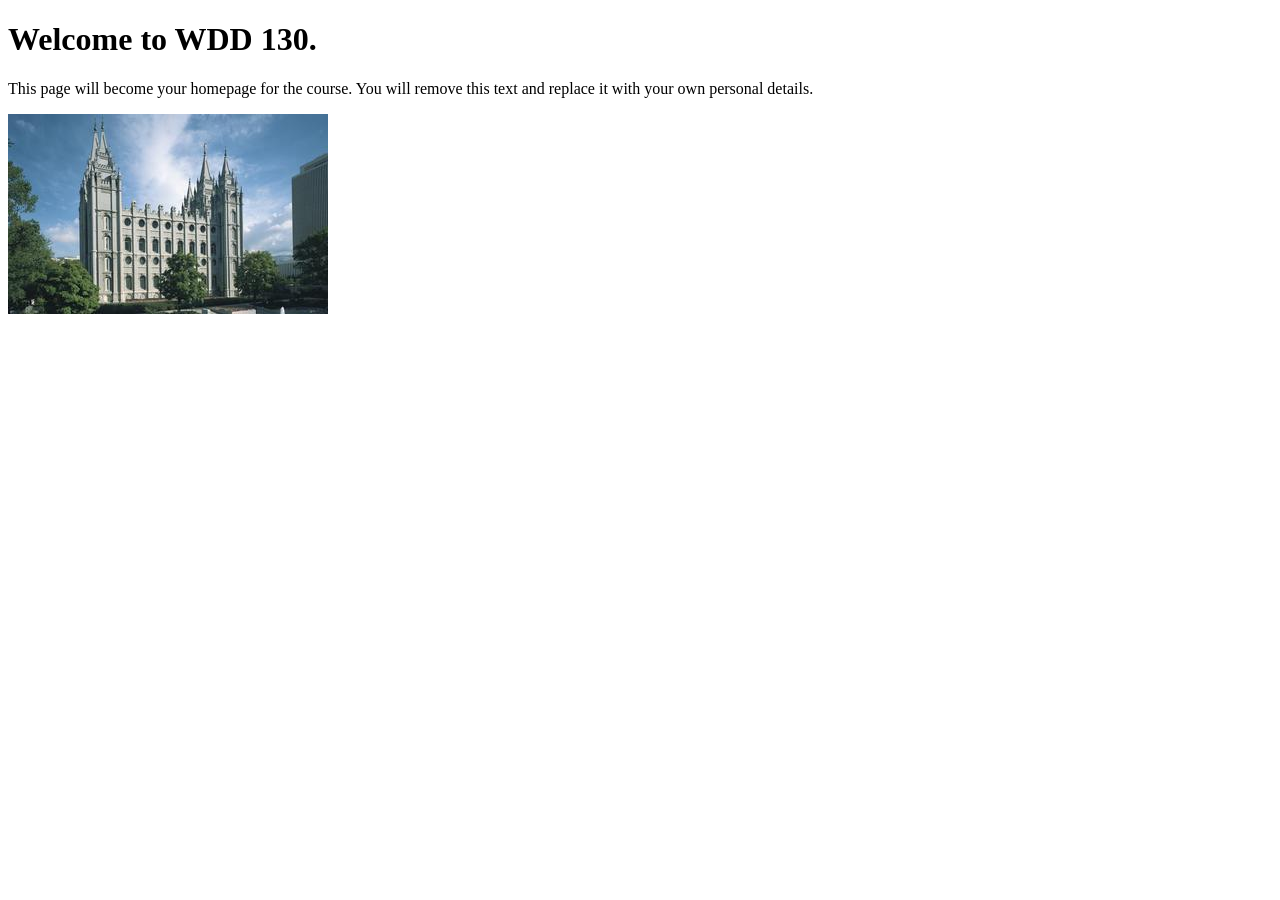
==== index.html @ c33b932f "Initial commit" ====
<!DOCTYPE html>
<html lang="en">
<head>
    <meta charset="UTF-8">
    <meta name="viewport" content="width=device-width, initial-scale=1.0">
    <title>WDD 130 | Personal Homepage</title>
</head>
<body>
    <h1>Welcome to WDD 130.</h1>
    <p>This page will become your homepage for the course. You will remove this text and replace it with your own personal details.</p>

    <img src="images/salt-lake-temple.jpg" alt="The Salt Lake Temple.">
</body>
</html>
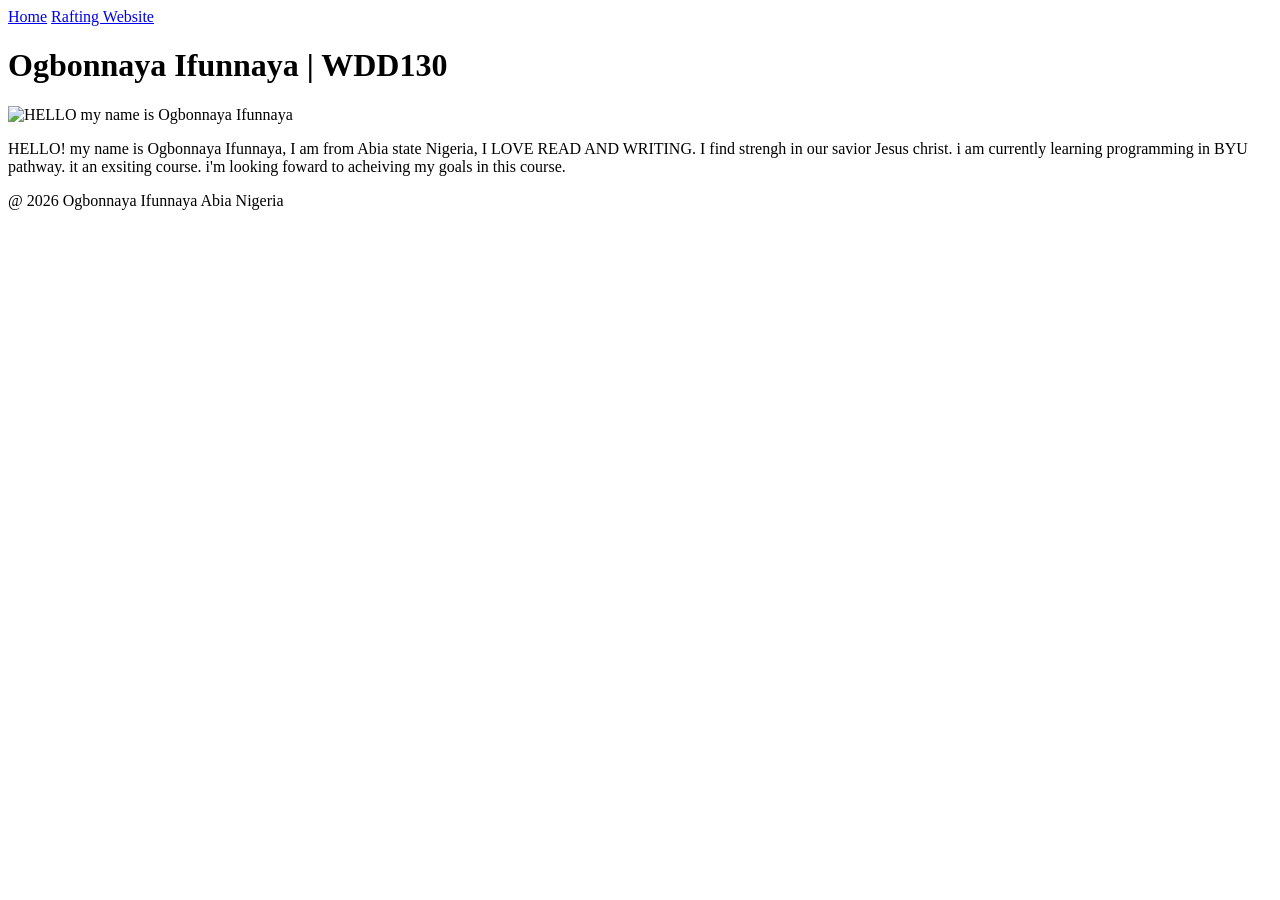
==== commit 99361456: "Update index.html" ====
--- a/index.html
+++ b/index.html
@@ -1,14 +1,30 @@
 <!DOCTYPE html>
 <html lang="en">
+
 <head>
     <meta charset="UTF-8">
     <meta name="viewport" content="width=device-width, initial-scale=1.0">
-    <title>WDD 130 | Personal Homepage</title>
+    <title>Ogbonnaya Ifunnaya| WDD 130</title>
 </head>
+
 <body>
-    <h1>Welcome to WDD 130.</h1>
-    <p>This page will become your homepage for the course. You will remove this text and replace it with your own personal details.</p>
+    <header>
+        <nav>
+            <a href="#">Home</a>
+            <a href="wwr/">Rafting Website</a>
+        </nav>
+    </header>
+    <main>
+        <h1> Ogbonnaya Ifunnaya | WDD130</h1>
+        <img scr="images/prof11r.jpg" alt=" HELLO my name is Ogbonnaya Ifunnaya" width="200">
+        <p> HELLO! my name is Ogbonnaya Ifunnaya, I am from Abia state Nigeria, I LOVE READ AND
+            WRITING. I find strengh in our savior Jesus christ. i am currently learning programming
+            in BYU pathway. it an exsiting course. i'm looking foward to acheiving my goals in this
+            course. </p>
+    </main>
+    <footer>
+        <p>@ 2026 Ogbonnaya Ifunnaya Abia Nigeria</p>
+    </footer>
+</body>
 
-    <img src="images/salt-lake-temple.jpg" alt="The Salt Lake Temple.">
-</body>
 </html>
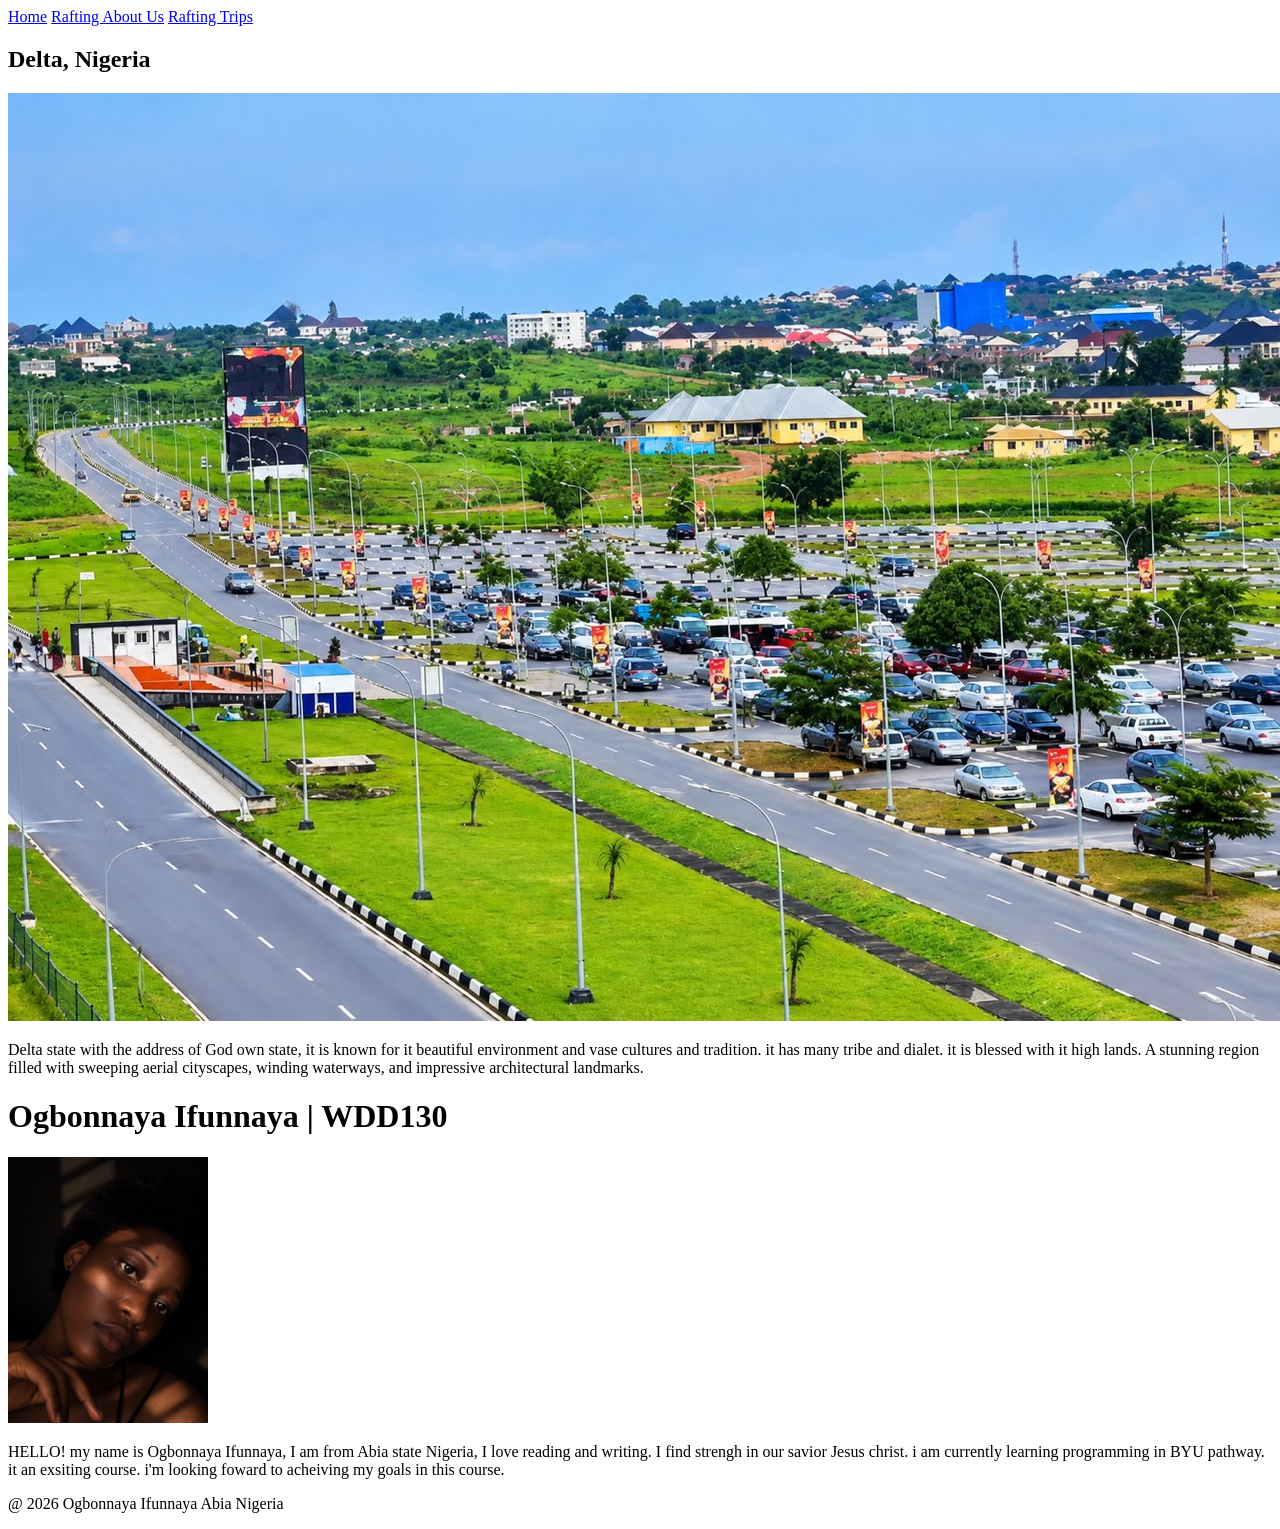
==== commit 037d1168: "add wwr folder" ====
--- a/index.html
+++ b/index.html
@@ -4,23 +4,38 @@
 <head>
     <meta charset="UTF-8">
     <meta name="viewport" content="width=device-width, initial-scale=1.0">
+    <meta name="describtion"
+      content="This is Ogbonnaya Ifunnaya's wdd130 home page for learning web development, HTML and CSS. the page is for the sole aim for learning and development of web ">
+    <meta name="author" content="Ogbonnaya Ifunnaya">
     <title>Ogbonnaya Ifunnaya| WDD 130</title>
+    <link rel="stylesheet" href="styles/rafting.css">
 </head>
 
 <body>
     <header>
         <nav>
-            <a href="#">Home</a>
-            <a href="wwr/">Rafting Website</a>
+            <a href="index.html">Home</a>
+            <a href="wwr/about.html">Rafting About Us</a>
+            <a href="wwr/trips.html">Rafting Trips</a>
+
         </nav>
     </header>
-    <main>
-        <h1> Ogbonnaya Ifunnaya | WDD130</h1>
-        <img scr="images/prof11r.jpg" alt=" HELLO my name is Ogbonnaya Ifunnaya" width="200">
-        <p> HELLO! my name is Ogbonnaya Ifunnaya, I am from Abia state Nigeria, I LOVE READ AND
-            WRITING. I find strengh in our savior Jesus christ. i am currently learning programming
-            in BYU pathway. it an exsiting course. i'm looking foward to acheiving my goals in this
-            course. </p>
+    </main>
+    <aside>
+        <h2>Delta, Nigeria</h2>
+        <img src="images/Delta.jpg" alt="a beautiful view of Delta state">
+        <p>Delta state with the address of God own state, it is known for it beautiful environment
+            and vase cultures and tradition. it has many tribe and dialet. it is blessed with it
+            high lands. A stunning region filled with sweeping aerial cityscapes, winding waterways,
+            and impressive architectural landmarks.</p>
+    </aside>
+    <h1> Ogbonnaya Ifunnaya | WDD130</h1>
+    <img src="images/prof11r.jpg" alt=" HELLO my name is Ogbonnaya Ifunnaya" width="200">
+    <p> HELLO! my name is Ogbonnaya Ifunnaya, I am from Abia state Nigeria, I love reading and
+        writing.
+        I find strengh in our savior Jesus christ. i am currently learning programming
+        in BYU pathway. it an exsiting course. i'm looking foward to acheiving my goals in this
+        course. </p>
     </main>
     <footer>
         <p>@ 2026 Ogbonnaya Ifunnaya Abia Nigeria</p>
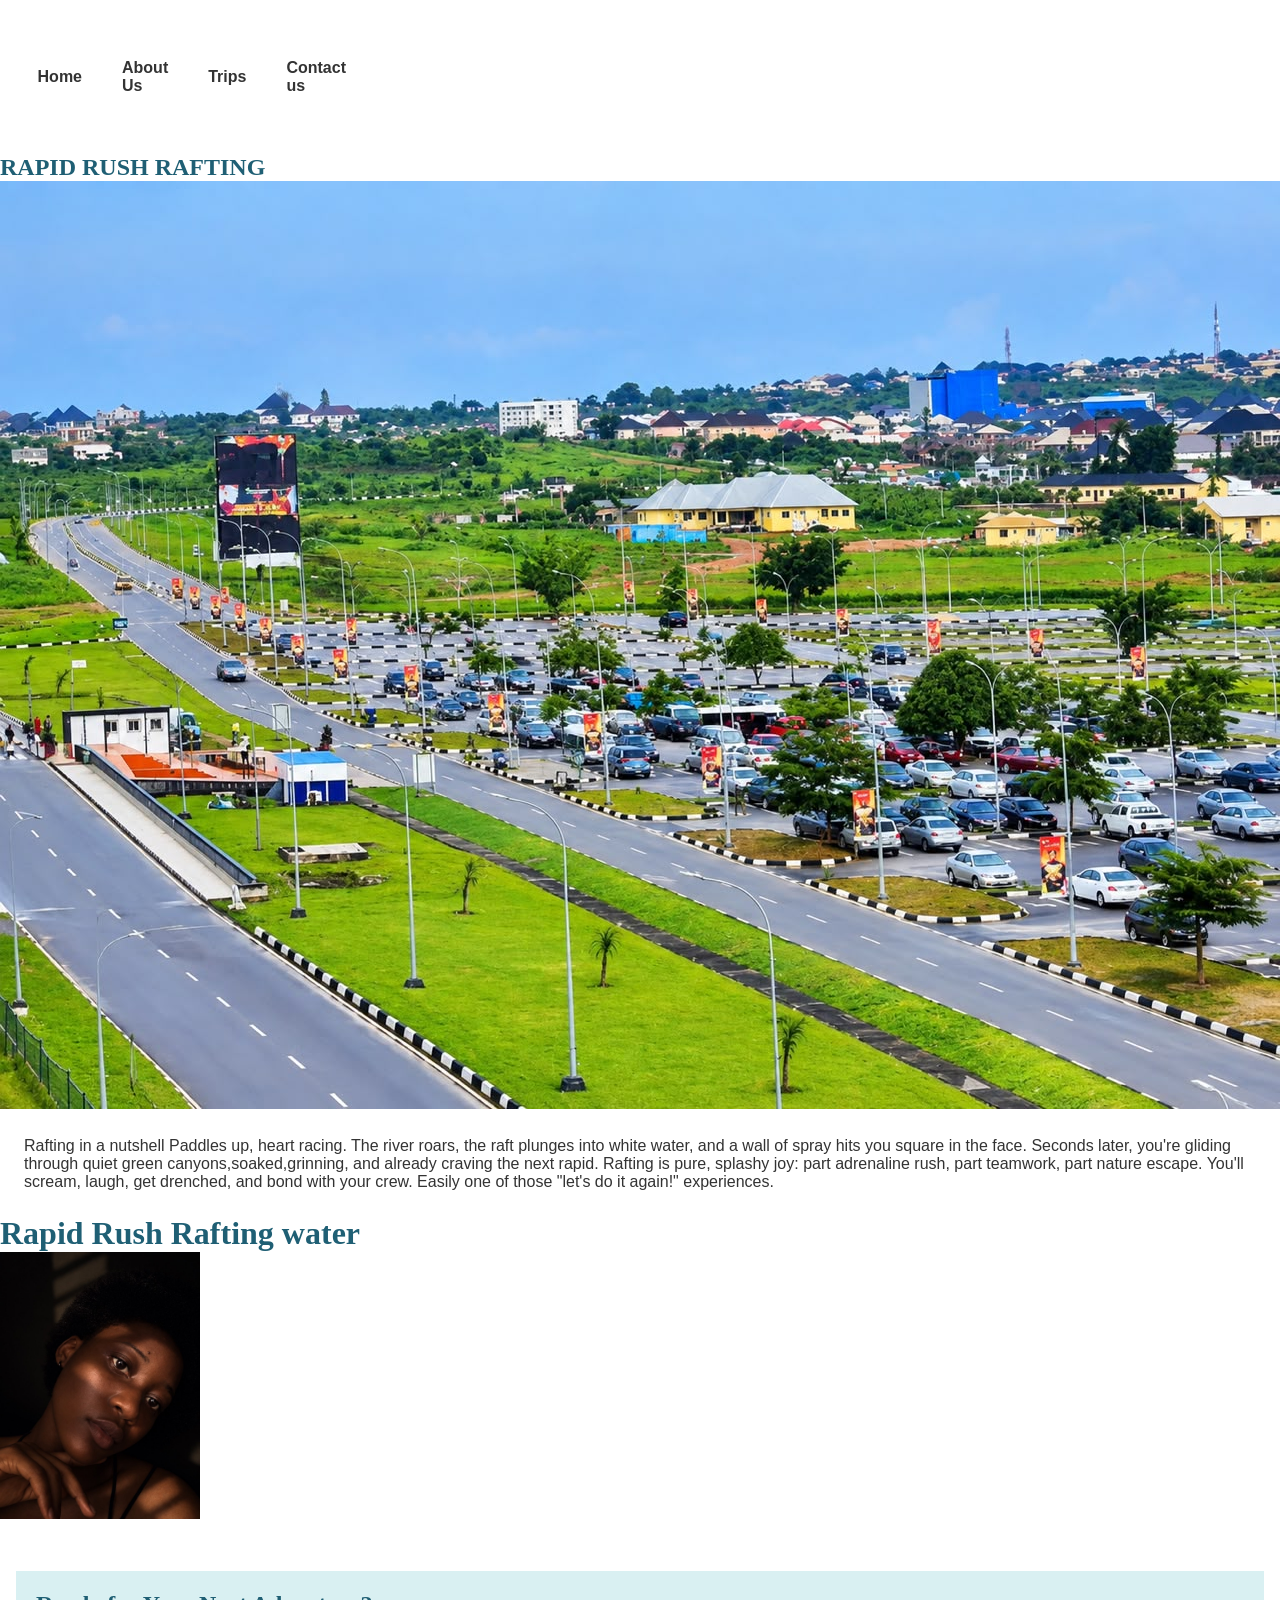
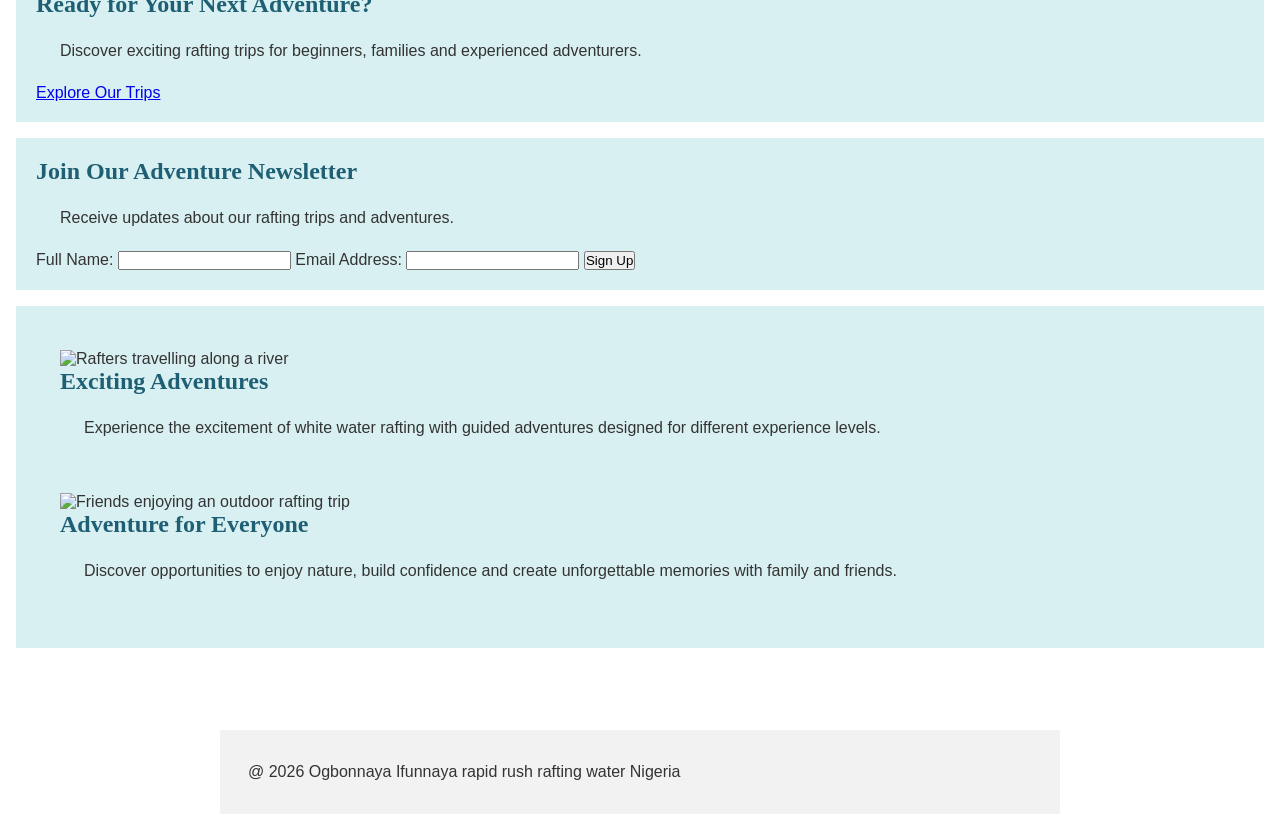
==== commit 18252ede: "move wwr folder" ====
--- a/index.html
+++ b/index.html
@@ -4,41 +4,103 @@
 <head>
     <meta charset="UTF-8">
     <meta name="viewport" content="width=device-width, initial-scale=1.0">
-    <meta name="describtion"
-      content="This is Ogbonnaya Ifunnaya's wdd130 home page for learning web development, HTML and CSS. the page is for the sole aim for learning and development of web ">
+    <meta name="describtion" content="This is Rapid Rush Raftinf Water's home page, the  ">
     <meta name="author" content="Ogbonnaya Ifunnaya">
-    <title>Ogbonnaya Ifunnaya| WDD 130</title>
-    <link rel="stylesheet" href="styles/rafting.css">
+    <title>Home| Rapid Rush Rafting Water </title>
+    <link rel="stylesheet" href="wwr/styles/rafting.css">
 </head>
 
 <body>
     <header>
         <nav>
             <a href="index.html">Home</a>
-            <a href="wwr/about.html">Rafting About Us</a>
-            <a href="wwr/trips.html">Rafting Trips</a>
+            <a href="wwr/about.html">About Us</a>
+            <a href="trip.html"> Trips</a>
+            <a href="wwr/contact.html"> Contact us</a>
 
         </nav>
     </header>
     </main>
     <aside>
-        <h2>Delta, Nigeria</h2>
-        <img src="images/Delta.jpg" alt="a beautiful view of Delta state">
-        <p>Delta state with the address of God own state, it is known for it beautiful environment
-            and vase cultures and tradition. it has many tribe and dialet. it is blessed with it
-            high lands. A stunning region filled with sweeping aerial cityscapes, winding waterways,
-            and impressive architectural landmarks.</p>
+        <h2>RAPID RUSH RAFTING</h2>
+        <img src="images/Delta.jpg" alt="a beautiful view of the park">
+        <p>Rafting in a nutshell Paddles up, heart racing. The river roars, the raft plunges into
+            white water, and a wall
+            of spray hits you square in the face. Seconds later, you're gliding through quiet green
+            canyons,soaked,grinning, and already craving the next rapid.
+            Rafting is pure, splashy joy: part adrenaline rush, part teamwork, part nature escape.
+            You'll
+            scream, laugh, get drenched, and bond with your crew. Easily one of those "let's do it
+            again!"
+            experiences.
+        </p>
     </aside>
-    <h1> Ogbonnaya Ifunnaya | WDD130</h1>
-    <img src="images/prof11r.jpg" alt=" HELLO my name is Ogbonnaya Ifunnaya" width="200">
-    <p> HELLO! my name is Ogbonnaya Ifunnaya, I am from Abia state Nigeria, I love reading and
-        writing.
-        I find strengh in our savior Jesus christ. i am currently learning programming
-        in BYU pathway. it an exsiting course. i'm looking foward to acheiving my goals in this
-        course. </p>
+    <h1> Rapid Rush Rafting water</h1>
+    <img src="images/pro11r.jpg" alt=" HELLO my name is Ogbonnaya Ifunnaya" width="200">
+    <p>
+    <section class="home-cta">
+        <h2>Ready for Your Next Adventure?</h2>
+
+        <p>
+            Discover exciting rafting trips for beginners,
+            families and experienced adventurers.
+        </p>
+
+        <a href="trip.html" class="cta-button">
+            Explore Our Trips
+        </a>
+    </section>
+
+    <section class="newsletter">
+        <h2>Join Our Adventure Newsletter</h2>
+
+        <p>Receive updates about our rafting trips and adventures.</p>
+
+        <form action="#" method="get">
+            <label for="visitor-name">Full Name:</label>
+            <input type="text" id="visitor-name" name="name" autocomplete="name" required>
+
+            <label for="visitor-email">Email Address:</label>
+            <input type="email" id="visitor-email" name="email" autocomplete="email" required>
+
+            <button type="submit">Sign Up</button>
+        </form>
+    </section>
+    <section class="home-grid">
+
+        <article class="home-card">
+            <img src="images/rafting2.jpg" alt="Rafters travelling along a river">
+
+            <h2>Exciting Adventures</h2>
+
+            <p>
+                Experience the excitement of white water rafting
+                with guided adventures designed for different
+                experience levels.
+            </p>
+        </article>
+
+        <article class="home-card">
+            <img src="images/rafting3.jpg" alt="Friends enjoying an outdoor rafting trip">
+
+            <h2>Adventure for Everyone</h2>
+
+            <p>
+                Discover opportunities to enjoy nature, build
+                confidence and create unforgettable memories
+                with family and friends.
+            </p>
+        </article>
+
+    </section>
+
+
+    </p>
+
+
     </main>
     <footer>
-        <p>@ 2026 Ogbonnaya Ifunnaya Abia Nigeria</p>
+        <p>@ 2026 Ogbonnaya Ifunnaya rapid rush rafting water Nigeria</p>
     </footer>
 </body>
 
--- a/wwr/styles/rafting.css
+++ b/wwr/styles/rafting.css
@@ -0,0 +1,356 @@
+:root {
+    --primary-color: #1f5f74;
+    --secondary-color: #d9f0f2;
+    --accent1-color: #222222;
+    --accent2-color: #ffffff;
+
+    --heading-font: Georgia, "Times New Roman", serif;
+    --body-font: Arial, Helvetica, sans-serif;
+}
+
+* {
+    margin: 0;
+    padding: 0;
+    box-sizing: border-box;
+}
+
+body {
+    font-family: var(--body-font);
+    color: var(--accent1-color);
+}
+
+header,
+main,
+footer {
+    width: 840px;
+    margin: 0 auto;
+}
+
+header {
+    display: grid;
+    grid-template-columns: 150px 1fr;
+    align-items: center;
+    padding: 10px;
+}
+
+header img {
+    width: 120px;
+}
+
+nav {
+    display: flex;
+    justify-content: space-around;
+}
+
+nav a {
+    text-decoration: none;
+    color: var(--primary-color);
+    font-weight: bold;
+}
+
+h1,
+h2 {
+    font-family: var(--heading-font);
+    color: var(--primary-color);
+}
+
+nav,
+p,
+section,
+article {
+    margin: 16px;
+    padding: 8px;
+}
+
+.hero {
+    position: relative;
+}
+
+.hero > img {
+    display: block;
+    width: 100%;
+    height: auto;
+}
+
+.hero h1 {
+    position: absolute;
+    top: 20px;
+    width: 100%;
+    padding: 16px;
+    text-align: center;
+    opacity: 0.7;
+    background-color: var(--accent1-color);
+    color: #fff;
+}
+
+.hero article {
+    position: absolute;
+    left: 30%;
+    top: 50%;
+    transform: translate(-50%, -50%);
+    width: 80%;
+    background-color: rgba(255, 255, 255, 0.85);
+    padding: 20px;
+}
+
+.hero article img {
+    float: right;
+    width: 125px;
+    margin-left: 15px;
+}
+
+section {
+    background-color: var(--secondary-color);
+    padding: 20px;
+}
+
+footer {
+    display: flex;
+    justify-content: space-between;
+    align-items: center;
+    padding: 20px;
+}
+
+.socialmedia {
+    display: flex;
+    gap: 10px;
+}
+
+.socialmedia a {
+    text-decoration: none;
+}
+
+.socialmedia img {
+    width: 35px;
+    height: 35px;
+}
+
+/* =====================================
+   GENERAL PAGE
+   ===================================== */
+
+* {
+    box-sizing: border-box;
+}
+
+body {
+    margin: 0;
+    font-family: Arial, Helvetica, sans-serif;
+    color: #333;
+    background-color: white;
+}
+
+header,
+main,
+footer {
+    max-width: 1200px;
+    margin: 0 auto;
+}
+
+/* =====================================
+   HEADER
+   ===================================== */
+
+header {
+    display: grid;
+    grid-template-columns: 150px 1fr;
+    align-items: center;
+    padding: 20px;
+    background-color: white;
+}
+
+header img {
+    width: 100px;
+    height: auto;
+}
+
+/* =====================================
+   NAVIGATION
+   ===================================== */
+
+nav {
+    display: flex;
+    justify-content: flex-end;
+    align-items: center;
+}
+
+nav a {
+    text-decoration: none;
+    color: #333;
+    font-weight: bold;
+    padding: 15px 20px;
+}
+
+nav a:hover {
+    color: #0066cc;
+}
+
+/* =====================================
+   HERO
+   ===================================== */
+
+.hero {
+    position: relative;
+    margin-bottom: 50px;
+}
+
+.hero > img {
+    display: block;
+    width: 100%;
+    height: auto;
+}
+
+.hero h1 {
+    position: absolute;
+    top: 25px;
+    left: 0;
+    width: 100%;
+    margin: 0;
+    padding: 15px;
+    text-align: center;
+    color: white;
+    background-color: rgba(0, 0, 0, 0.6);
+}
+
+.hero article {
+    position: absolute;
+    left: 8%;
+    right: 8%;
+    bottom: 30px;
+    display: flex;
+    align-items: center;
+    gap: 20px;
+    padding: 20px;
+    color: white;
+    background-color: rgba(0, 0, 0, 0.65);
+}
+
+.hero article img {
+    width: 150px;
+    height: auto;
+}
+
+.hero article p {
+    margin: 0;
+    line-height: 1.6;
+}
+
+.adventures {
+    display: grid;
+    grid-template-columns: repeat(5, 1fr);
+    gap: 15px;
+    margin: 50px 20px;
+}
+
+.adventures h2 {
+    grid-column: 1 / -1;
+    text-align: center;
+    margin-bottom: 20px;
+}
+
+.adventures figure {
+    margin: 0;
+    text-align: center;
+}
+
+.adventures figure img {
+    width: 100%;
+    height: 150px;
+    object-fit: cover;
+    display: block;
+}
+
+.adventures figcaption {
+    padding: 10px 5px;
+    font-weight: bold;
+}
+
+/* =====================================
+   HISTORY
+   ===================================== */
+
+.history {
+    display: grid;
+    grid-template-columns: 1fr 1fr 1fr;
+    gap: 30px;
+    align-items: center;
+    margin: 50px 20px;
+}
+
+.history h2 {
+    grid-column: 1 / 4;
+    text-align: center;
+    margin-bottom: 10px;
+}
+
+.history p {
+    line-height: 1.7;
+}
+
+.history img {
+    width: 100%;
+    height: auto;
+}
+
+/* =====================================
+   ADVENTURES
+   ===================================== */
+
+.adventures {
+    display: grid;
+    grid-template-columns: repeat(5, 1fr);
+    gap: 15px;
+    margin: 50px 20px;
+}
+
+.adventures h2 {
+    grid-column: 1 / -1;
+    text-align: center;
+    margin-bottom: 20px;
+}
+
+.adventures figure {
+    margin: 0;
+    text-align: center;
+}
+
+.adventures figure img {
+    width: 100%;
+    max-width: 180px;
+    height: 120px;
+    object-fit: cover;
+    display: block;
+    margin: auto;
+}
+
+.adventures figcaption {
+    padding: 10px 5px;
+    font-weight: bold;
+}
+
+/* =====================================
+   FOOTER
+   ===================================== */
+
+footer {
+    display: flex;
+    justify-content: space-between;
+    align-items: center;
+    padding: 25px 20px;
+    margin-top: 50px;
+    background-color: #f2f2f2;
+}
+
+footer p {
+    margin: 0;
+}
+
+.socialmedia {
+    display: flex;
+    gap: 15px;
+}
+
+.socialmedia img {
+    width: 35px;
+    height: 35px;
+}
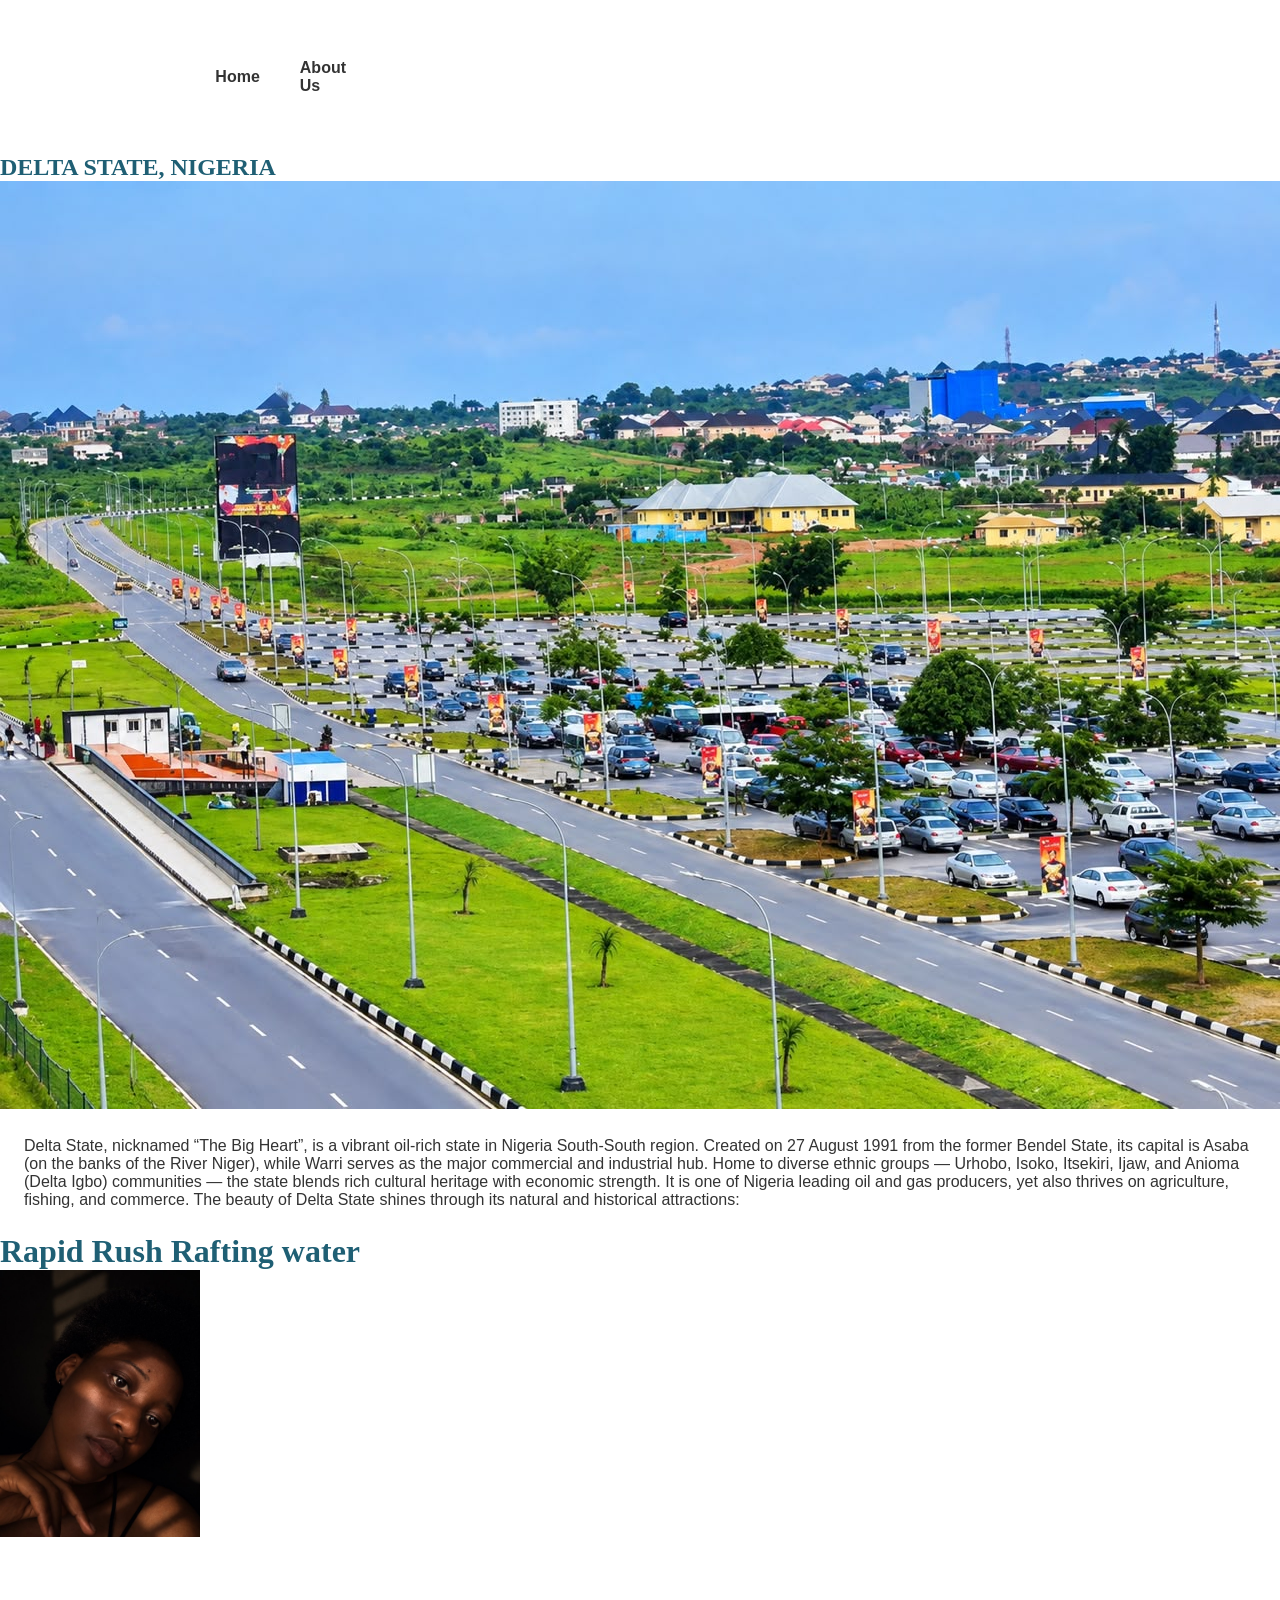
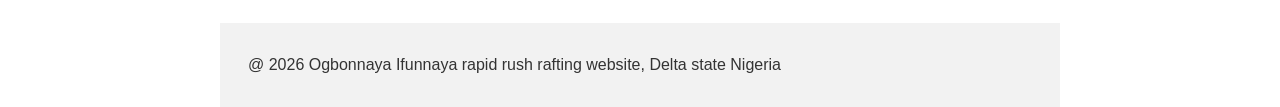
==== commit 08d72e40: "Update index.html" ====
--- a/index.html
+++ b/index.html
@@ -6,7 +6,7 @@
     <meta name="viewport" content="width=device-width, initial-scale=1.0">
     <meta name="describtion" content="This is Rapid Rush Raftinf Water's home page, the  ">
     <meta name="author" content="Ogbonnaya Ifunnaya">
-    <title>Home| Rapid Rush Rafting Water </title>
+    <title>OGBONNAYA IFYNNAYA | WDD130 </title>
     <link rel="stylesheet" href="wwr/styles/rafting.css">
 </head>
 
@@ -14,93 +14,36 @@
     <header>
         <nav>
             <a href="index.html">Home</a>
-            <a href="wwr/about.html">About Us</a>
-            <a href="trip.html"> Trips</a>
-            <a href="wwr/contact.html"> Contact us</a>
-
+            <a href="wwr/Rafting website">About Us</a>
         </nav>
     </header>
     </main>
     <aside>
-        <h2>RAPID RUSH RAFTING</h2>
+        <h2>DELTA STATE, NIGERIA</h2>
         <img src="images/Delta.jpg" alt="a beautiful view of the park">
-        <p>Rafting in a nutshell Paddles up, heart racing. The river roars, the raft plunges into
-            white water, and a wall
-            of spray hits you square in the face. Seconds later, you're gliding through quiet green
-            canyons,soaked,grinning, and already craving the next rapid.
-            Rafting is pure, splashy joy: part adrenaline rush, part teamwork, part nature escape.
-            You'll
-            scream, laugh, get drenched, and bond with your crew. Easily one of those "let's do it
-            again!"
-            experiences.
+        <p>Delta State, nicknamed “The Big Heart”, is a vibrant oil-rich state in Nigeria
+            South-South region.
+            Created on 27 August 1991 from the former Bendel State, its capital is Asaba (on the
+            banks of the
+            River Niger), while Warri serves as the major commercial and industrial hub.
+            Home to diverse ethnic groups — Urhobo, Isoko, Itsekiri, Ijaw, and Anioma (Delta Igbo)
+            communities —
+            the state blends rich cultural heritage with economic strength. It is one of Nigeria
+            leading oil
+            and gas producers, yet also thrives on agriculture, fishing, and commerce.
+            The beauty of Delta State shines through its natural and historical attractions:
         </p>
     </aside>
     <h1> Rapid Rush Rafting water</h1>
-    <img src="images/pro11r.jpg" alt=" HELLO my name is Ogbonnaya Ifunnaya" width="200">
+    <img src="images/pro11r.jpg"
+      alt=" Hello!! my name is Ogbonnaya Ifunnaya.I am Ifunnaya is a dedicated student currently studying software development, with a particular focus on the WDD130 course. I genuinely love the subject and is actively learning a great deal from it, showing strong enthusiasm and commitment to building her skills in web design and development."
+      width="200">
     <p>
-    <section class="home-cta">
-        <h2>Ready for Your Next Adventure?</h2>
-
-        <p>
-            Discover exciting rafting trips for beginners,
-            families and experienced adventurers.
-        </p>
-
-        <a href="trip.html" class="cta-button">
-            Explore Our Trips
-        </a>
-    </section>
-
-    <section class="newsletter">
-        <h2>Join Our Adventure Newsletter</h2>
-
-        <p>Receive updates about our rafting trips and adventures.</p>
-
-        <form action="#" method="get">
-            <label for="visitor-name">Full Name:</label>
-            <input type="text" id="visitor-name" name="name" autocomplete="name" required>
-
-            <label for="visitor-email">Email Address:</label>
-            <input type="email" id="visitor-email" name="email" autocomplete="email" required>
-
-            <button type="submit">Sign Up</button>
-        </form>
-    </section>
-    <section class="home-grid">
-
-        <article class="home-card">
-            <img src="images/rafting2.jpg" alt="Rafters travelling along a river">
-
-            <h2>Exciting Adventures</h2>
-
-            <p>
-                Experience the excitement of white water rafting
-                with guided adventures designed for different
-                experience levels.
-            </p>
-        </article>
-
-        <article class="home-card">
-            <img src="images/rafting3.jpg" alt="Friends enjoying an outdoor rafting trip">
-
-            <h2>Adventure for Everyone</h2>
-
-            <p>
-                Discover opportunities to enjoy nature, build
-                confidence and create unforgettable memories
-                with family and friends.
-            </p>
-        </article>
-
-    </section>
 
 
-    </p>
-
-
-    </main>
+        </main>
     <footer>
-        <p>@ 2026 Ogbonnaya Ifunnaya rapid rush rafting water Nigeria</p>
+        <p>@ 2026 Ogbonnaya Ifunnaya rapid rush rafting website, Delta state Nigeria</p>
     </footer>
 </body>
 
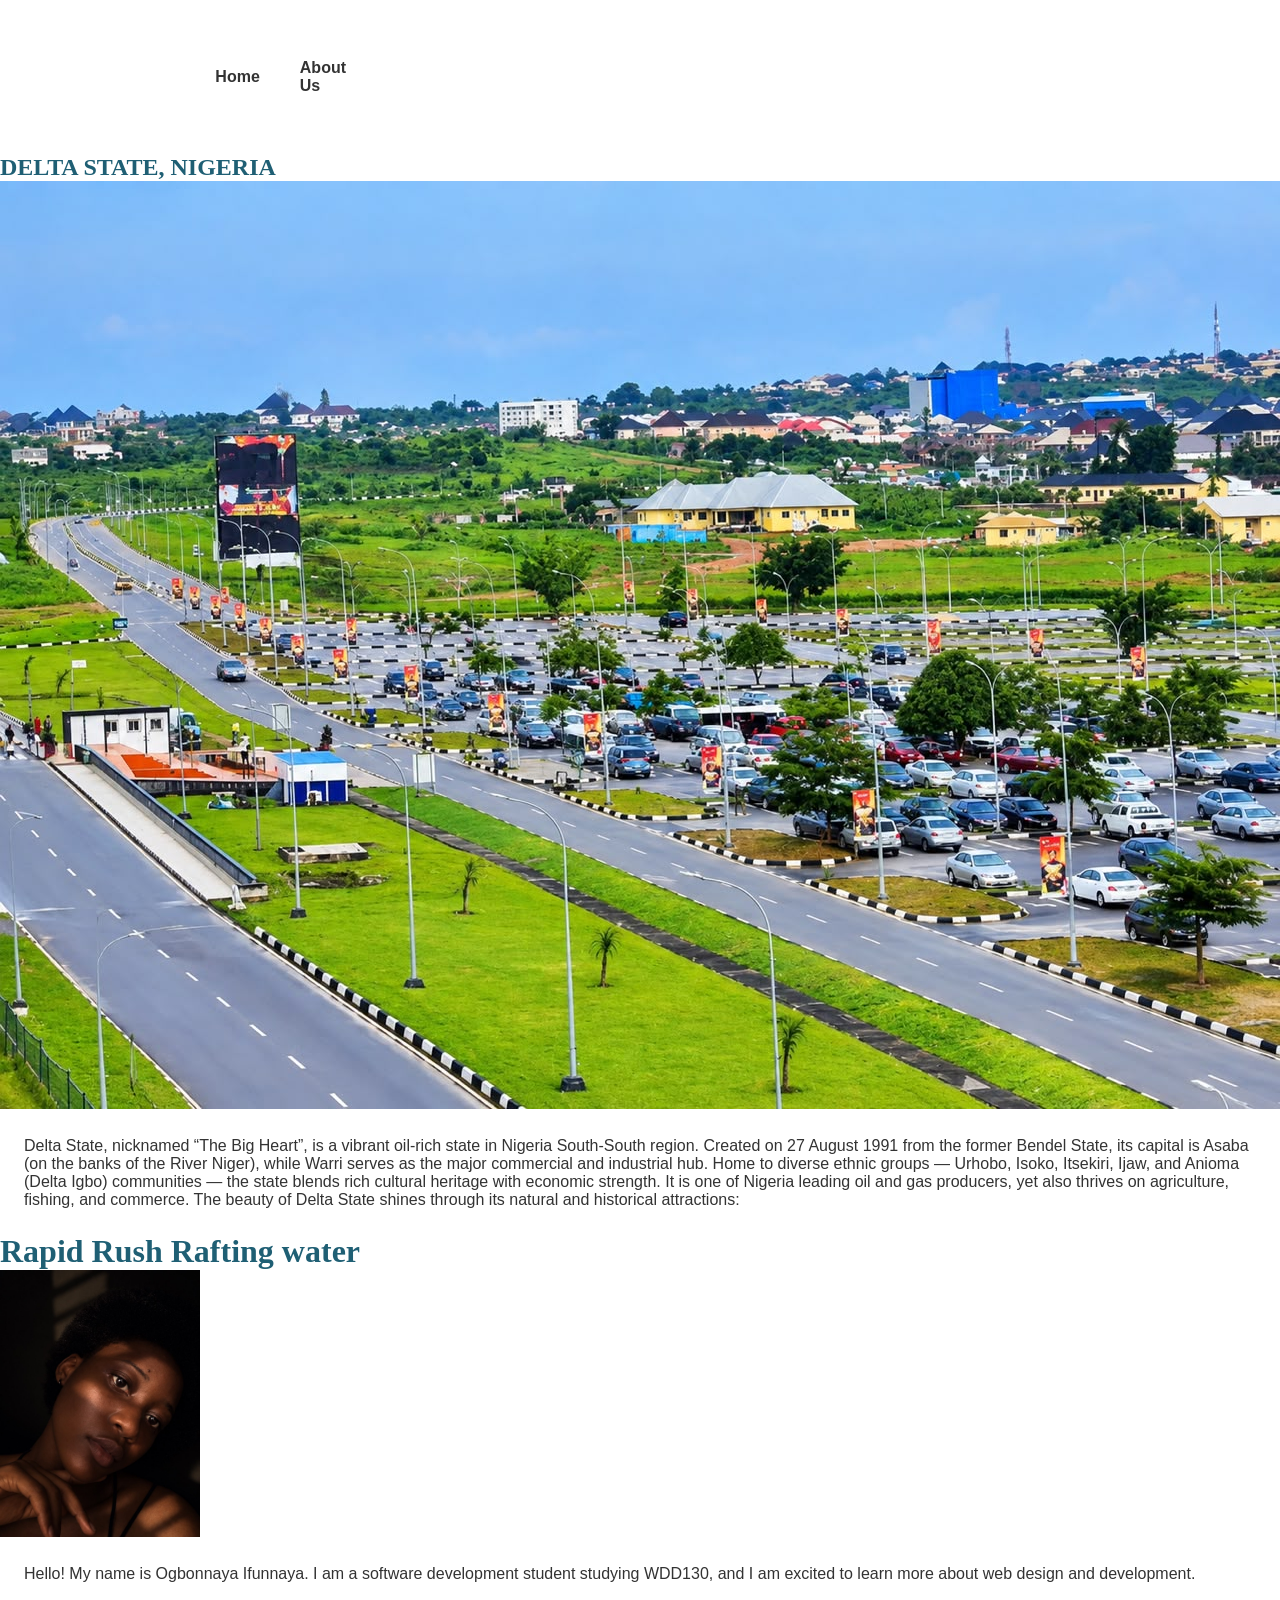
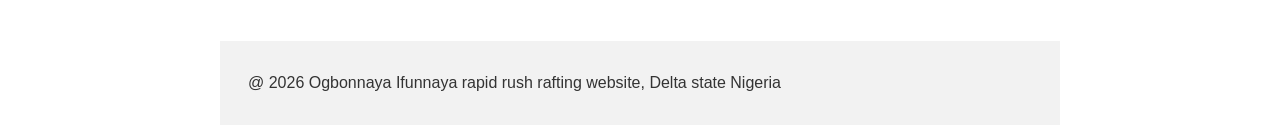
==== commit 89db9057: "Update index.html" ====
--- a/index.html
+++ b/index.html
@@ -35,13 +35,14 @@
         </p>
     </aside>
     <h1> Rapid Rush Rafting water</h1>
-    <img src="images/pro11r.jpg"
-      alt=" Hello!! my name is Ogbonnaya Ifunnaya.I am Ifunnaya is a dedicated student currently studying software development, with a particular focus on the WDD130 course. I genuinely love the subject and is actively learning a great deal from it, showing strong enthusiasm and commitment to building her skills in web design and development."
-      width="200">
+    <img src="images/pro11r.jpg" alt=" Hello!! my name is Ogbonnaya Ifunnaya." width="200">
     <p>
+        Hello! My name is Ogbonnaya Ifunnaya. I am a software development student
+        studying WDD130, and I am excited to learn more about web design and development.
+    </p>
 
 
-        </main>
+    </main>
     <footer>
         <p>@ 2026 Ogbonnaya Ifunnaya rapid rush rafting website, Delta state Nigeria</p>
     </footer>
